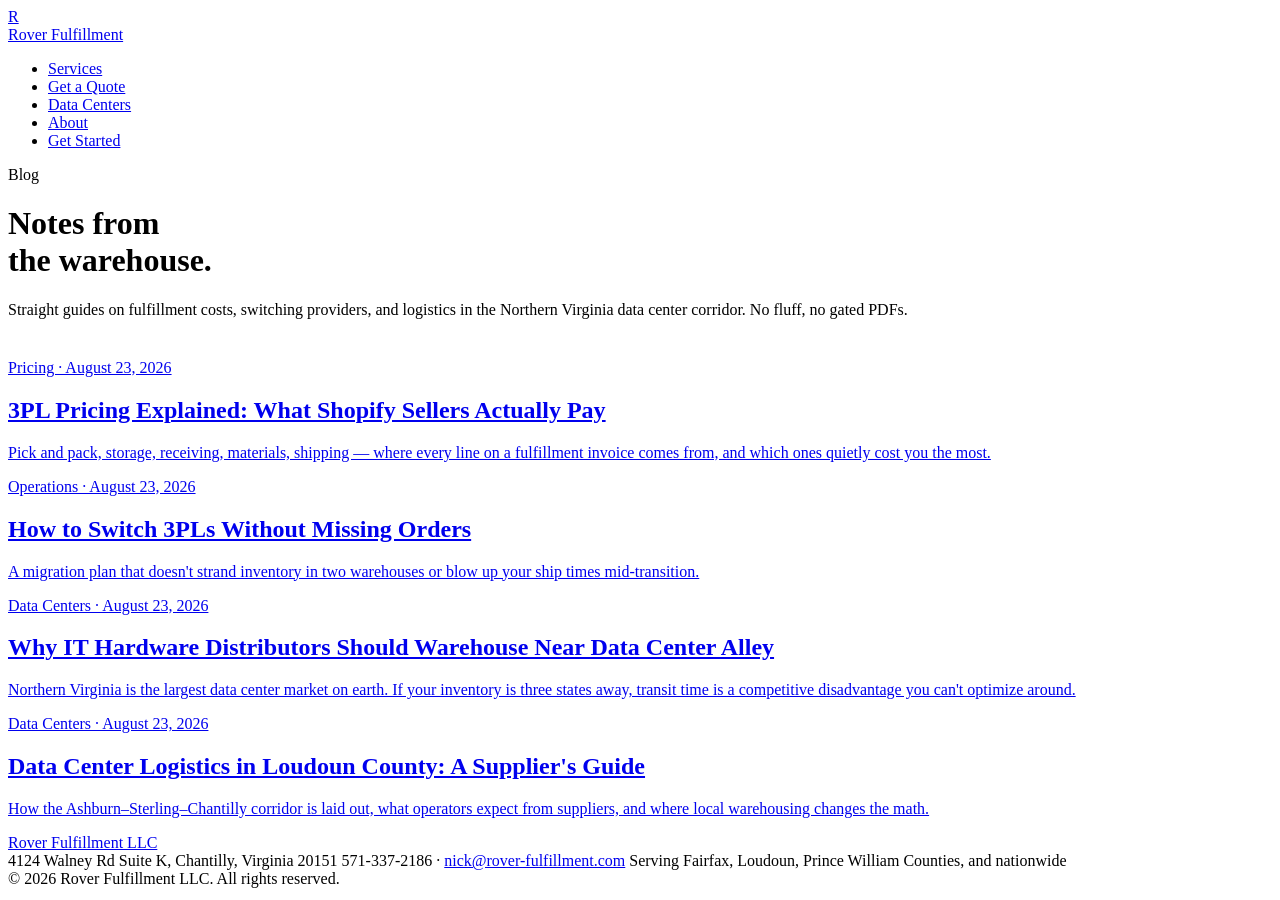
==== rover-site/public/blog/index.html @ f631a6f3 "Add data center logistics vertical, blog, and SEO foundation New pages: - data-center-logistics.html" ====
<!DOCTYPE html>
<html lang="en">
<head>
  <meta charset="UTF-8" />
  <script async src="https://www.googletagmanager.com/gtag/js?id=AW-18043970071"></script>
  <script>
    window.dataLayer = window.dataLayer || [];
    function gtag(){dataLayer.push(arguments);}
    gtag('js', new Date());
    gtag('config', 'GT-TX9RWXVZ');
    gtag('config', 'AW-18043970071');
  </script>

  <meta name="viewport" content="width=device-width, initial-scale=1.0" />
  <title>Fulfillment &amp; Logistics Insights | Rover Fulfillment Blog</title>
  <meta name="description" content="Practical guides on 3PL pricing, switching fulfillment providers, and data center logistics in Northern Virginia — written by an operating warehouse in Chantilly, VA." />
  <link rel="canonical" href="https://rover-fulfillment.com/blog/" />
  <link rel="preconnect" href="https://fonts.googleapis.com" />
  <link rel="preconnect" href="https://fonts.gstatic.com" crossorigin />
  <link href="https://fonts.googleapis.com/css2?family=Barlow+Condensed:wght@300;400;500;600;700;800;900&family=Barlow:wght@300;400;500;600&display=swap" rel="stylesheet" />
  <link rel="stylesheet" href="/assets/site.css" />
</head>
<body>

  <nav>
    <a href="/" class="nav-logo">
      <div class="nav-logo-mark">R</div>
      <span class="nav-logo-text">Rover Fulfillment</span>
    </a>
    <ul class="nav-links">
      <li><a href="/#services">Services</a></li>
      <li><a href="/#calculator">Get a Quote</a></li>
      <li><a href="/data-center-logistics.html">Data Centers</a></li>
      <li><a href="/#about">About</a></li>
      <li class="nav-always"><a href="/#contact" class="nav-cta">Get Started</a></li>
    </ul>
  </nav>

  <div class="page-hero">
    <div class="section-eyebrow">Blog</div>
    <h1 class="page-hero-title">Notes from<br>the <span>warehouse</span>.</h1>
    <p class="page-hero-sub">
      Straight guides on fulfillment costs, switching providers, and logistics in the Northern Virginia data center corridor. No fluff, no gated PDFs.
    </p>
  </div>

  <section style="padding-top: 24px;">
    <div class="post-list">

      <a class="post-card" href="/blog/3pl-pricing-guide-shopify-sellers.html">
        <div class="post-card-meta">Pricing · August 23, 2026</div>
        <h2>3PL Pricing Explained: What Shopify Sellers Actually Pay</h2>
        <p>Pick and pack, storage, receiving, materials, shipping — where every line on a fulfillment invoice comes from, and which ones quietly cost you the most.</p>
      </a>

      <a class="post-card" href="/blog/switching-3pl-without-missing-orders.html">
        <div class="post-card-meta">Operations · August 23, 2026</div>
        <h2>How to Switch 3PLs Without Missing Orders</h2>
        <p>A migration plan that doesn't strand inventory in two warehouses or blow up your ship times mid-transition.</p>
      </a>

      <a class="post-card" href="/blog/it-distributor-warehousing-data-center-alley.html">
        <div class="post-card-meta">Data Centers · August 23, 2026</div>
        <h2>Why IT Hardware Distributors Should Warehouse Near Data Center Alley</h2>
        <p>Northern Virginia is the largest data center market on earth. If your inventory is three states away, transit time is a competitive disadvantage you can't optimize around.</p>
      </a>

      <a class="post-card" href="/blog/data-center-logistics-loudoun-county-guide.html">
        <div class="post-card-meta">Data Centers · August 23, 2026</div>
        <h2>Data Center Logistics in Loudoun County: A Supplier's Guide</h2>
        <p>How the Ashburn–Sterling–Chantilly corridor is laid out, what operators expect from suppliers, and where local warehousing changes the math.</p>
      </a>

    </div>
  </section>

  <footer>
    <a href="/" class="footer-brand">Rover Fulfillment LLC</a>
    <div class="footer-info">
      <span class="footer-addr">4124 Walney Rd Suite K, Chantilly, Virginia 20151</span>
      <span class="footer-addr">571-337-2186 · <a href="mailto:nick@rover-fulfillment.com">nick@rover-fulfillment.com</a></span>
      <span class="footer-addr">Serving Fairfax, Loudoun, Prince William Counties, and nationwide</span>
    </div>
    <span class="footer-copy">© 2026 Rover Fulfillment LLC. All rights reserved.</span>
  </footer>

</body>
</html>
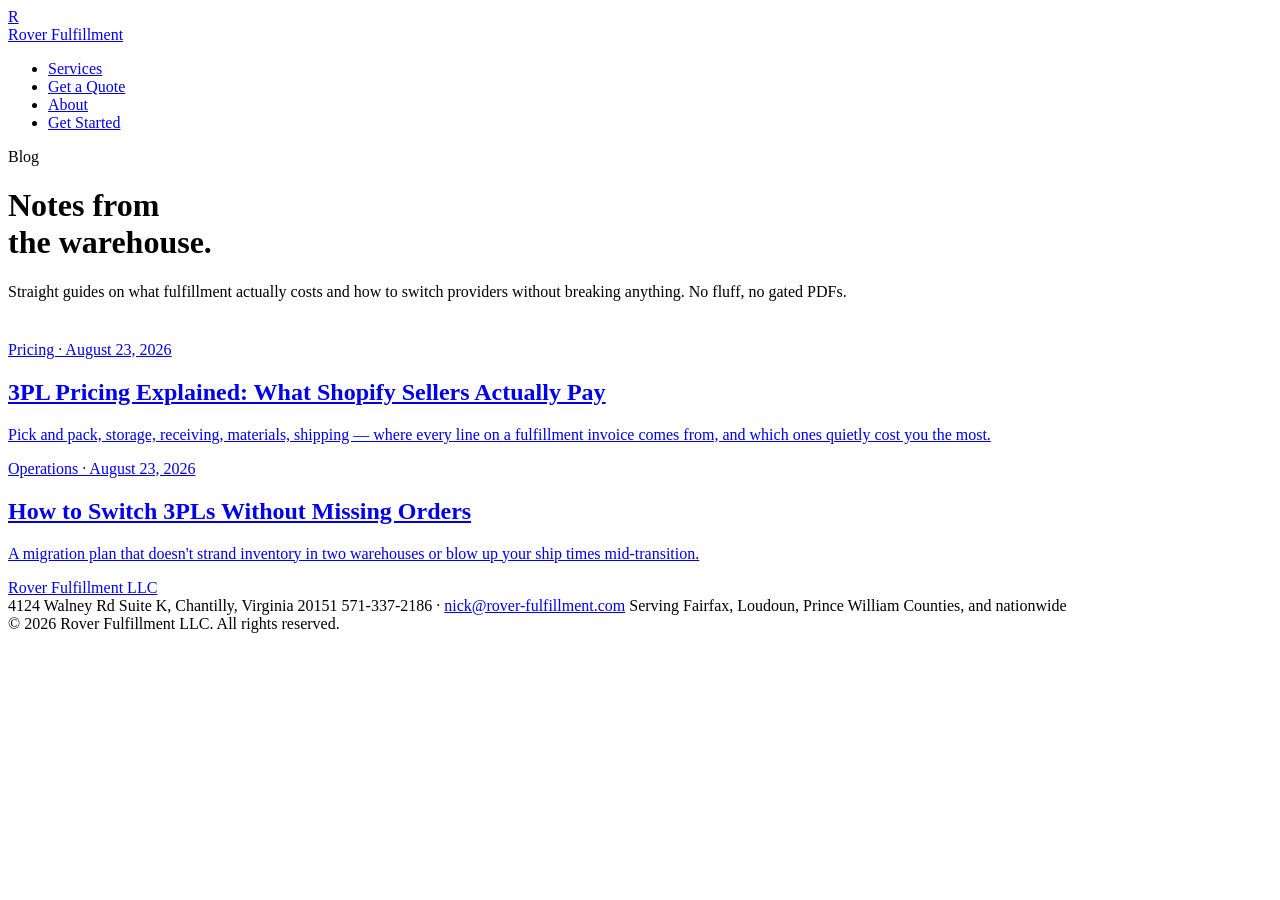
==== commit 7bb88854: "Remove data center vertical, add FBA 250 units/shipment minimum Data center content removed entirely" ====
--- a/rover-site/public/blog/index.html
+++ b/rover-site/public/blog/index.html
@@ -13,7 +13,7 @@
 
   <meta name="viewport" content="width=device-width, initial-scale=1.0" />
   <title>Fulfillment &amp; Logistics Insights | Rover Fulfillment Blog</title>
-  <meta name="description" content="Practical guides on 3PL pricing, switching fulfillment providers, and data center logistics in Northern Virginia — written by an operating warehouse in Chantilly, VA." />
+  <meta name="description" content="Practical guides on 3PL pricing and switching fulfillment providers — written by an operating warehouse in Chantilly, VA." />
   <link rel="canonical" href="https://rover-fulfillment.com/blog/" />
   <link rel="preconnect" href="https://fonts.googleapis.com" />
   <link rel="preconnect" href="https://fonts.gstatic.com" crossorigin />
@@ -29,8 +29,7 @@
     </a>
     <ul class="nav-links">
       <li><a href="/#services">Services</a></li>
-      <li><a href="/#calculator">Get a Quote</a></li>
-      <li><a href="/data-center-logistics.html">Data Centers</a></li>
+      <li><a href="/#contact">Get a Quote</a></li>
       <li><a href="/#about">About</a></li>
       <li class="nav-always"><a href="/#contact" class="nav-cta">Get Started</a></li>
     </ul>
@@ -40,7 +39,7 @@
     <div class="section-eyebrow">Blog</div>
     <h1 class="page-hero-title">Notes from<br>the <span>warehouse</span>.</h1>
     <p class="page-hero-sub">
-      Straight guides on fulfillment costs, switching providers, and logistics in the Northern Virginia data center corridor. No fluff, no gated PDFs.
+      Straight guides on what fulfillment actually costs and how to switch providers without breaking anything. No fluff, no gated PDFs.
     </p>
   </div>
 
@@ -59,18 +58,6 @@
         <p>A migration plan that doesn't strand inventory in two warehouses or blow up your ship times mid-transition.</p>
       </a>
 
-      <a class="post-card" href="/blog/it-distributor-warehousing-data-center-alley.html">
-        <div class="post-card-meta">Data Centers · August 23, 2026</div>
-        <h2>Why IT Hardware Distributors Should Warehouse Near Data Center Alley</h2>
-        <p>Northern Virginia is the largest data center market on earth. If your inventory is three states away, transit time is a competitive disadvantage you can't optimize around.</p>
-      </a>
-
-      <a class="post-card" href="/blog/data-center-logistics-loudoun-county-guide.html">
-        <div class="post-card-meta">Data Centers · August 23, 2026</div>
-        <h2>Data Center Logistics in Loudoun County: A Supplier's Guide</h2>
-        <p>How the Ashburn–Sterling–Chantilly corridor is laid out, what operators expect from suppliers, and where local warehousing changes the math.</p>
-      </a>
-
     </div>
   </section>
 
